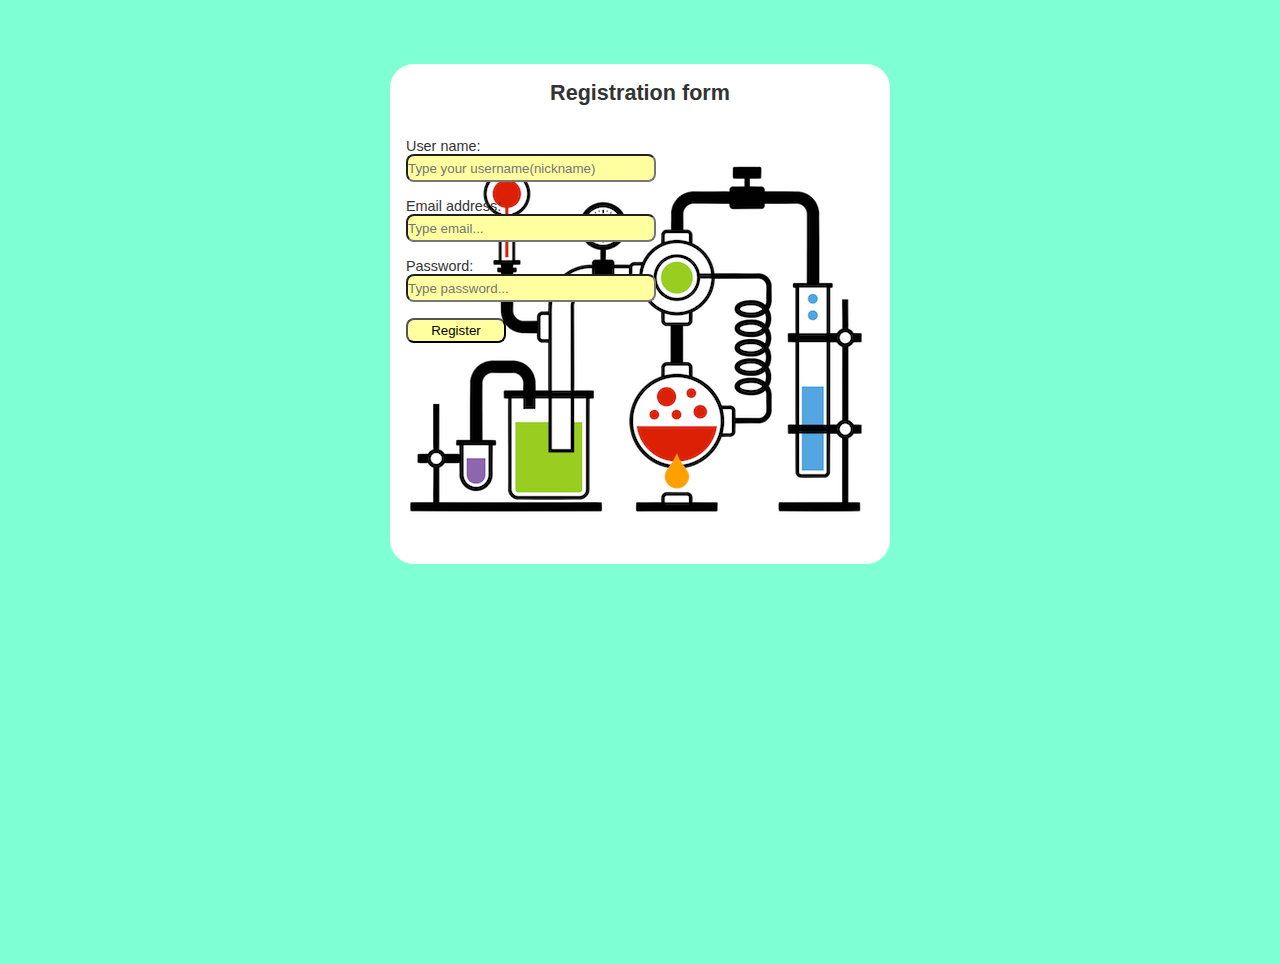
==== register.html @ bc09f917 "second-commit" ====
<!DOCTYPE html>
<html>
    <head>
        <link rel="stylesheet" href="style/style.css">

        <style>
            .container {
                background-image: url("image/chemistry.png");
            }
        </style>
    </head>

    <body>

        <div class="register container">
            <h2 class="register header"> Registration form </h2>

            <form class="register form" action="post" action="#" id="login-form">
                <label for="input username">User name: </label>
                <input class="input username" id="input username" type="text" placeholder="Type your username(nickname)">

                <label for="input email">Email address: </label>
                <input class="input email" id="input email" type="email" placeholder="Type email...">
    
                <label for="input password">Password: </label>
                <input class="input password" id="input password" type="password" placeholder="Type password...">
                
    
                <input type="Submit" value="Register">
            </form>
        </div>

    </body>
</html>
---- style/style.css ----
* {
    box-sizing: border-box;
    margin: 0;
    padding: 0;
    font-family: Helvetica, sans-serif;
    outline: none;
}

html,
body,
.auth {
    width: 100%;
    height: 100%;
}

body {
    background-color: aquamarine;
    color: #333;
    font-size: 0.9rem;
}

.container {
    display: flex;
    flex-direction: column;
    background-color: white;
    max-width: 500px;
    width: 100%;

    max-height: 500px;
    height: 100%;
    z-index: -1;

    margin: auto;
    border-radius: 1.5rem;

    margin-top: 5%;
}

.form {
    display: flex;
    flex-direction: column;
    width: 100%;
    padding: 1rem;
}

.header {
    text-align: center;
    margin-bottom: 1rem;
    margin-top: 1rem;
}

.input {
    width: 100%;
    max-width: 250px;
    margin-bottom: 1rem;
    height: 1.75rem;
    border-radius: 0.5rem;
    background-color: #FFFFA0;
}

input[type=Submit] {
    width: 100px;
    height: 25px;
    border-radius: 0.5rem;
    background-color: #FFFFA0;
}

.input:focus {
    background-color: #FFFF00;
}
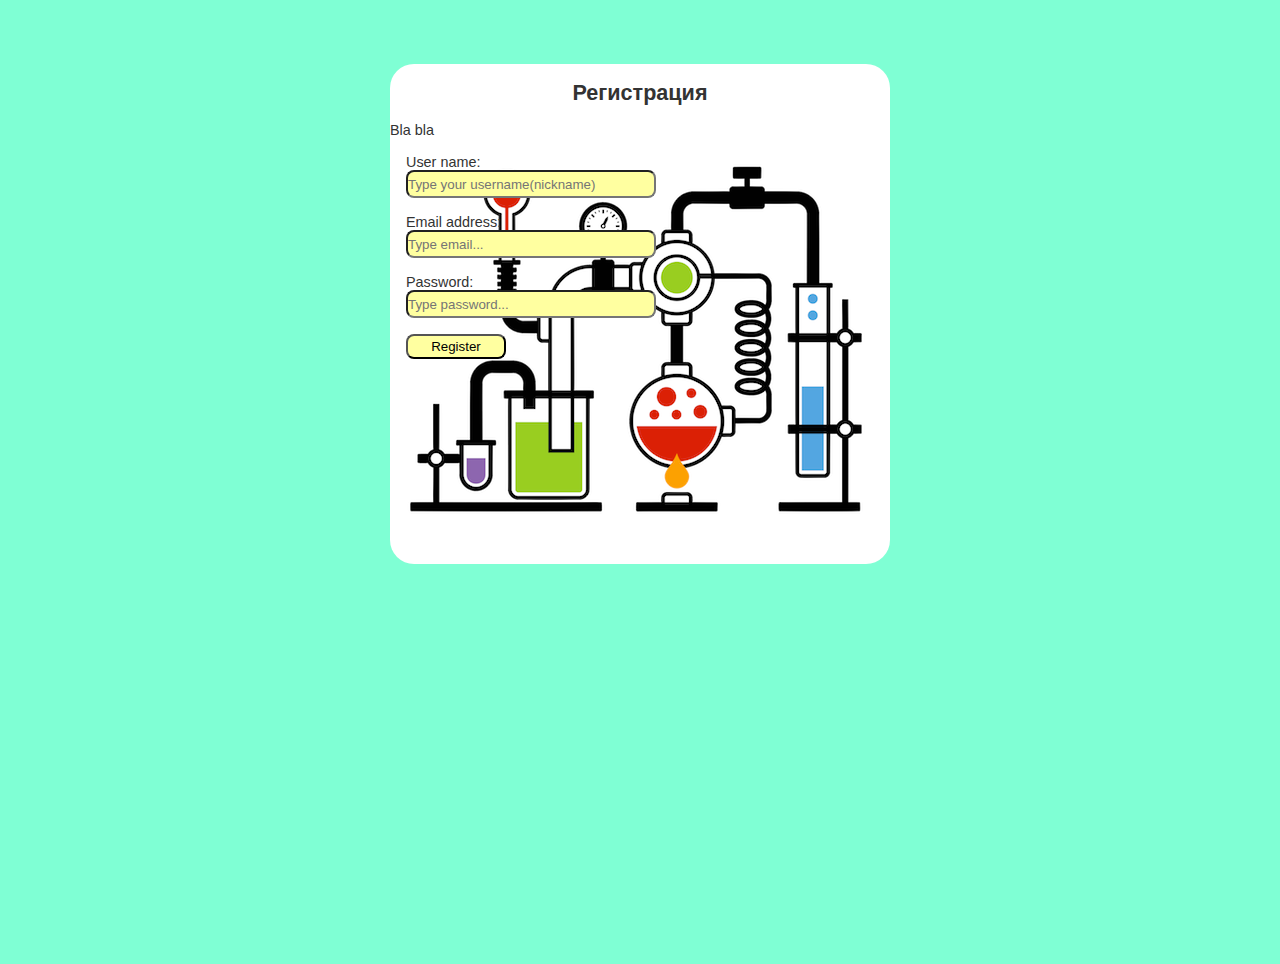
==== commit a6be68d0: "validation commit" ====
--- a/register.html
+++ b/register.html
@@ -1,34 +1,43 @@
 <!DOCTYPE html>
 <html>
-    <head>
-        <link rel="stylesheet" href="style/style.css">
 
-        <style>
-            .container {
-                background-image: url("image/chemistry.png");
-            }
-        </style>
-    </head>
+<head>
+    <meta charset="UTF-8">
+    <meta name="viewport" content="width=device-width, initial-scale=1.0, maximum-scale=1.0, user-scalable=no">
+    <title> Registation form </title>
 
-    <body>
+    <link rel="stylesheet" href="style/style.css">
+    <style>
+        .container {
+            background-image: url("image/chemistry.png");
+        }
+    </style>
+</head>
 
-        <div class="register container">
-            <h2 class="register header"> Registration form </h2>
+<body>
 
-            <form class="register form" action="post" action="#" id="login-form">
-                <label for="input username">User name: </label>
-                <input class="input username" id="input username" type="text" placeholder="Type your username(nickname)">
+    <div class="register container">
+        <h2 class="register header"> Регистрация </h2>
 
-                <label for="input email">Email address: </label>
-                <input class="input email" id="input email" type="email" placeholder="Type email...">
-    
-                <label for="input password">Password: </label>
-                <input class="input password" id="input password" type="password" placeholder="Type password...">
-                
-    
-                <input type="Submit" value="Register">
-            </form>
-        </div>
+        <p id="errors"> Bla bla </p>
 
-    </body>
+        <form onsubmit="return validationFunc();" class="register form" action="post" action="#" id="login-form">
+            <label for="input username">User name: </label>
+            <input class="auth-input input username" id="input username" type="text" placeholder="Type your username(nickname)">
+
+            <label for="input email">Email address: </label>
+            <input class="auth-input input email" id="input email" type="email" placeholder="Type email...">
+
+            <label for="input password">Password: </label>
+            <input class="auth-input input password" id="input password" type="password" placeholder="Type password...">
+
+
+            <input type="Submit" value="Register">
+        </form>
+    </div>
+
+    <script src="scripts/validationScript.js"></script>
+
+</body>
+
 </html>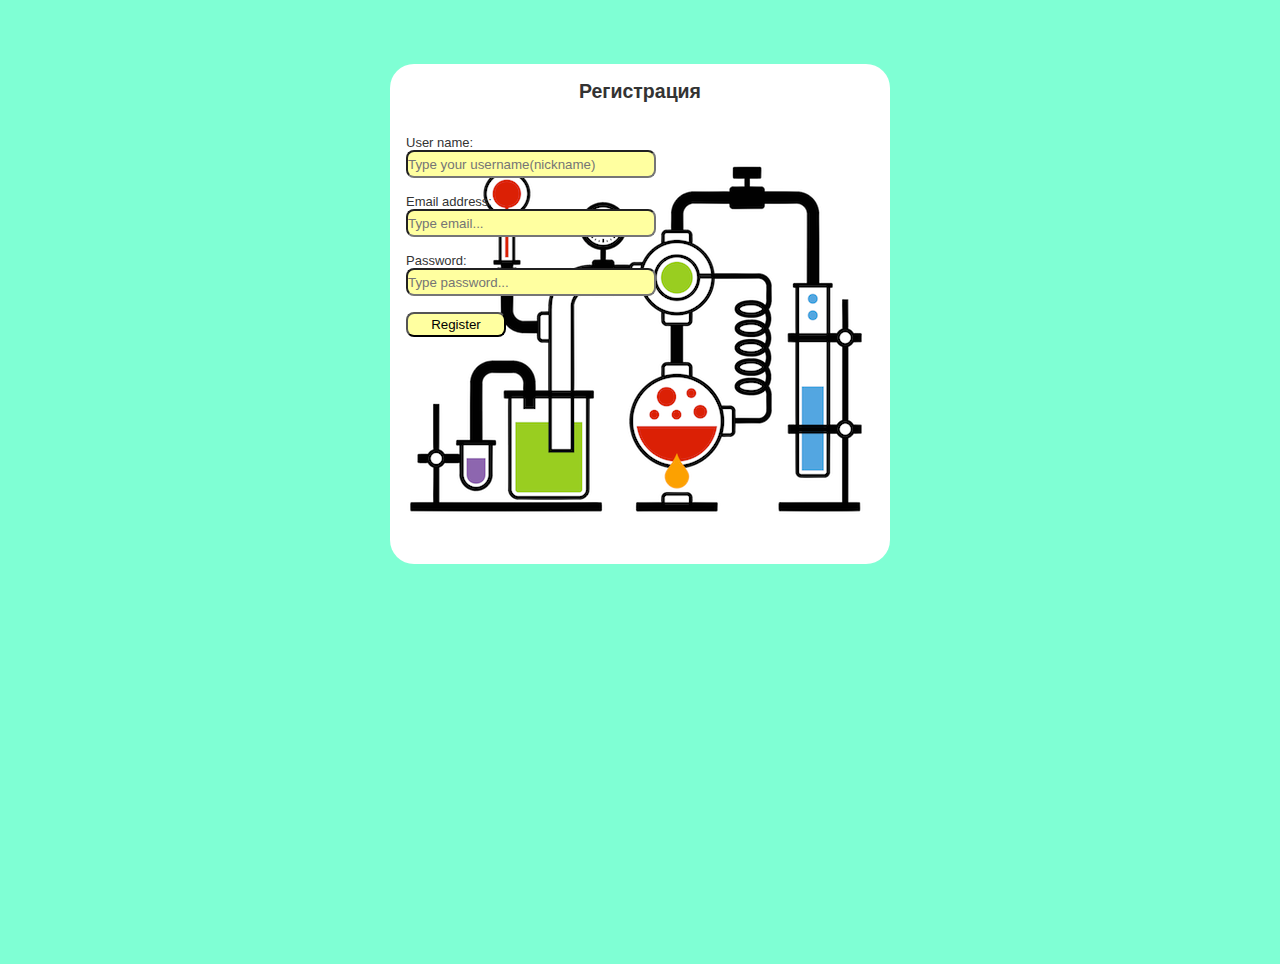
==== commit 66e60db5: "Styled validation message. Fix validation message" ====
--- a/register.html
+++ b/register.html
@@ -11,6 +11,29 @@
         .container {
             background-image: url("image/chemistry.png");
         }
+
+        body {
+            font-family: Arial, Helvetica, sans-serif;
+            font-size: 13px;
+        }
+
+        #validation {
+            border: 1px solid;
+            margin: 10px 0px;
+            padding: 15px 10px 15px 50px;
+            background-repeat: no-repeat;
+            background-position: 10px center;
+
+            display: none;
+        }
+
+        #validation {
+            background-color: #FFFF00;
+            background-image: url('https://i.imgur.com/GnyDvKN.png');
+            font-weight: bold;
+            border-radius: 1rem;
+            color: #D63301;
+        }
     </style>
 </head>
 
@@ -19,21 +42,22 @@
     <div class="register container">
         <h2 class="register header"> Регистрация </h2>
 
-        <p id="errors"> Bla bla </p>
-
         <form onsubmit="return validationFunc();" class="register form" action="post" action="#" id="login-form">
             <label for="input username">User name: </label>
-            <input class="auth-input input username" id="input username" type="text" placeholder="Type your username(nickname)">
+            <input class="input username" id="input username" type="text" placeholder="Type your username(nickname)">
 
             <label for="input email">Email address: </label>
-            <input class="auth-input input email" id="input email" type="email" placeholder="Type email...">
+            <input class="input email" id="input email" type="email" placeholder="Type email...">
 
             <label for="input password">Password: </label>
-            <input class="auth-input input password" id="input password" type="password" placeholder="Type password...">
+            <input class="input password" id="input password" type="password" placeholder="Type password...">
 
 
             <input type="Submit" value="Register">
         </form>
+
+        <p id="validation"></p>
+
     </div>
 
     <script src="scripts/validationScript.js"></script>
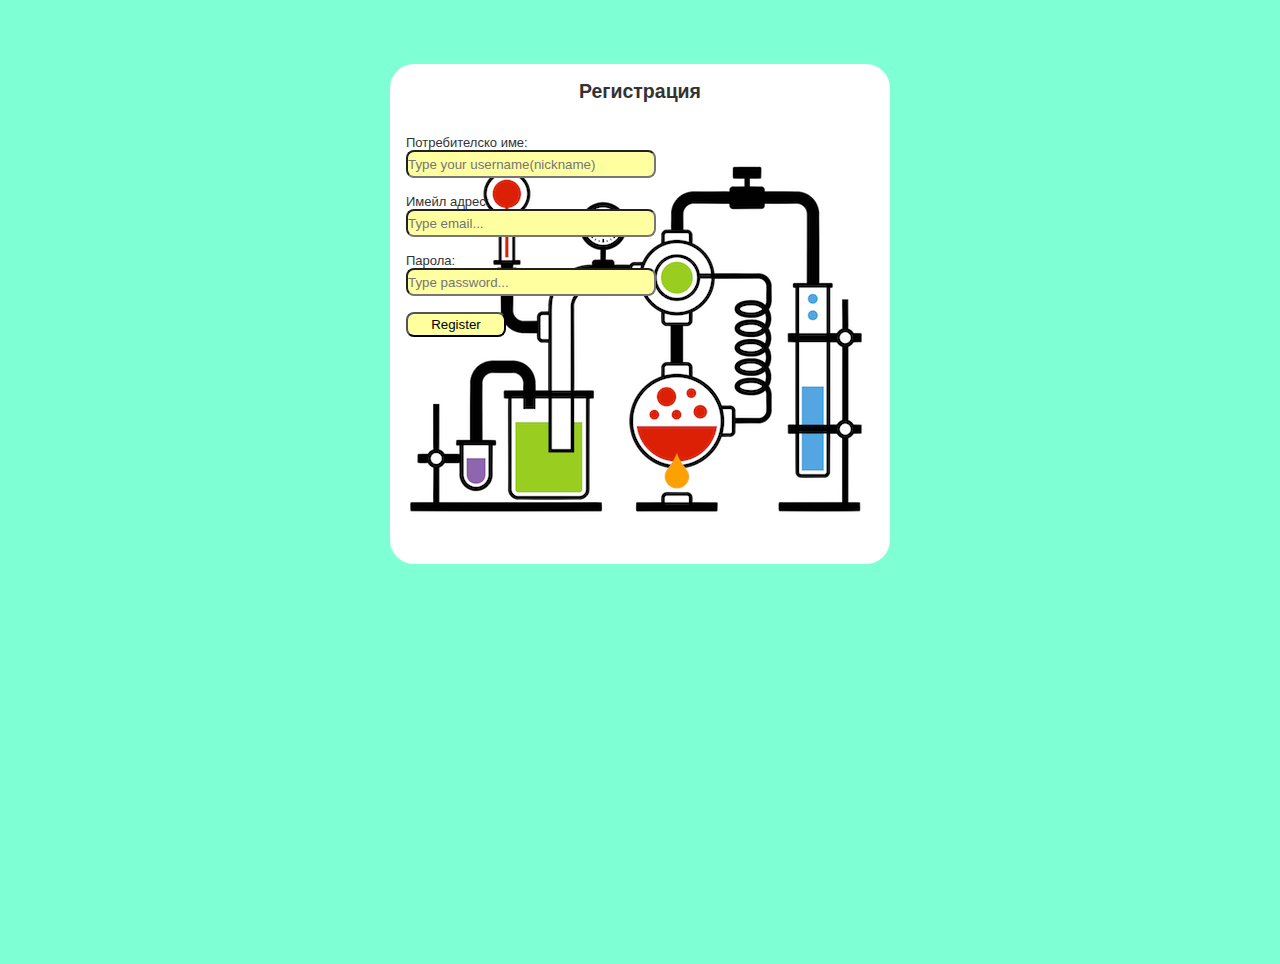
==== commit ea6555c9: "register.html ready" ====
--- a/register.html
+++ b/register.html
@@ -43,13 +43,13 @@
         <h2 class="register header"> Регистрация </h2>
 
         <form onsubmit="return validationFunc();" class="register form" action="post" action="#" id="login-form">
-            <label for="input username">User name: </label>
+            <label for="input username">Потребителско име: </label>
             <input class="input username" id="input username" type="text" placeholder="Type your username(nickname)">
 
-            <label for="input email">Email address: </label>
-            <input class="input email" id="input email" type="email" placeholder="Type email...">
+            <label for="input email">Имейл адрес: </label>
+            <input class="input email" id="input email" type="email" placeholder="Type email..." required>
 
-            <label for="input password">Password: </label>
+            <label for="input password">Парола: </label>
             <input class="input password" id="input password" type="password" placeholder="Type password...">
 
 
